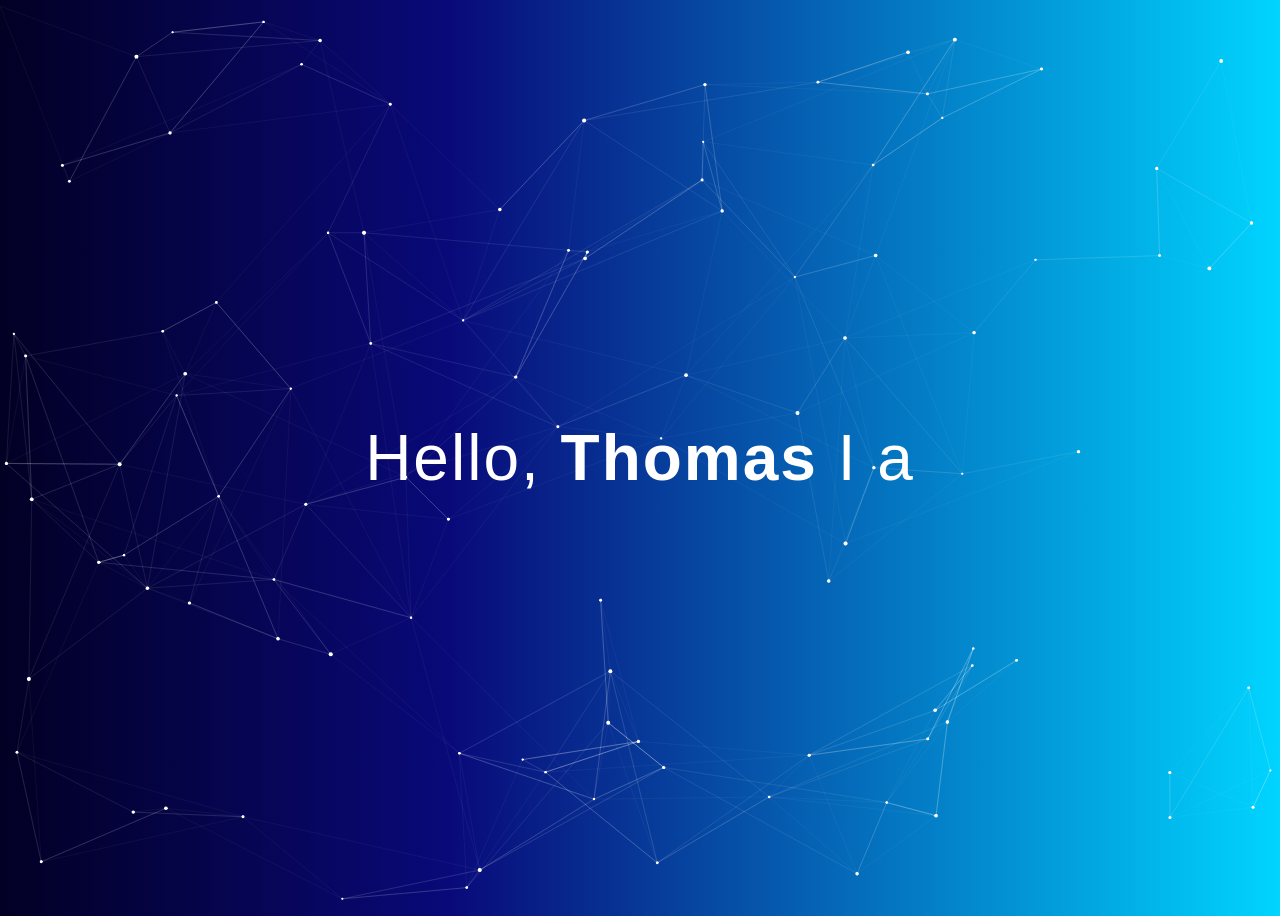
==== index.html @ 9d652ef3 "Added icon" ====
<!DOCTYPE html>
<html lang="en">
<head>
    <meta charset="UTF-8">
    <meta name="viewport" content="width=device-width, initial-scale=1.0">
    <link rel="stylesheet" href="css/index.css">
    <link rel="icon" type="image/x-icon", href="/images/icon.ico">
    <title>Thomas van Steen | software dev</title>
</head>
<body>
    <div class="title">
        <div class="heading">
          <div class="title-div", id="title-div">

          </div>  
        </div>
         <div class="canvas">
            <canvas id="canvas"></canvas>
        </div>
    </div>   
    
    <script src="js/index.js"></script>
    <script src="js/typewriter.js"></script>
</body>
</html>
---- css/index.css ----
body {
    font-family: 'Segoe UI', Tahoma, Geneva, Verdana, sans-serif;
    /* min-height: 100vh; */
    /* display: flex;
    justify-content: center;
    align-items: center; */
    background: #020024;
background: linear-gradient(90deg,rgba(2, 0, 36, 1) 0%, rgba(9, 9, 121, 1) 35%, rgba(0, 212, 255, 1) 100%);
    /* overflow: hidden; */
}

.title {
    position: relative;
    width: 100%;
    height: 100vh;
    display: flex;
    flex-direction: column;
    justify-content: center;
    align-items: center;
    text-align: center;
    z-index: 2;
}

.heading {
    position: absolute;
    top: 50%;
    left: 50%;
    transform: translate(-50%, -50%);
    z-index: 10;

}

.title-div {
    font-size: 4rem;
    font-weight: 300;
    letter-spacing: 2px;
    color: white;
}

.title-div span {
    font-weight: 700;

}
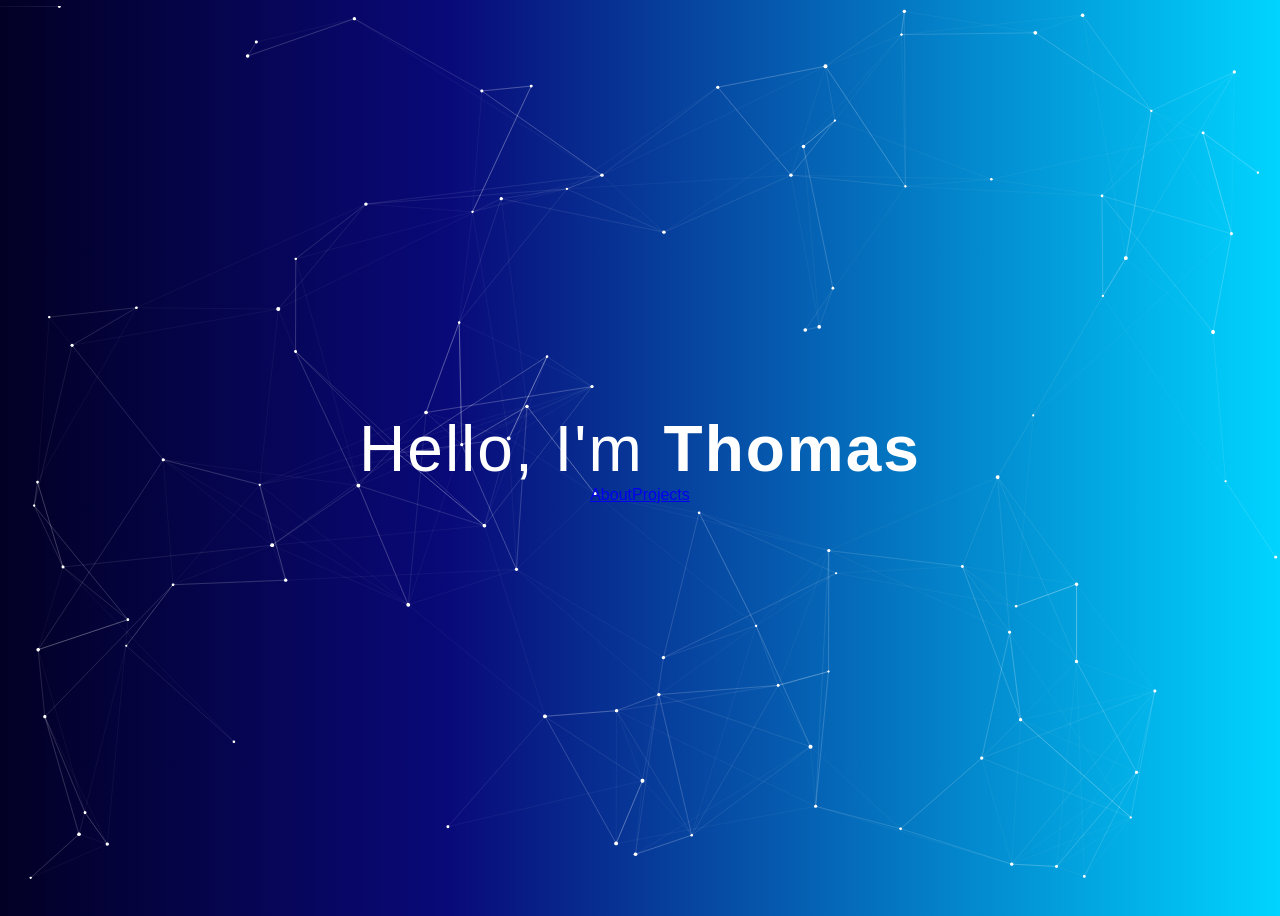
==== commit 4dab0110: "added about and project buttons" ====
--- a/index.html
+++ b/index.html
@@ -8,11 +8,12 @@
     <title>Thomas van Steen | software dev</title>
 </head>
 <body>
-    <div class="title">
+    <div class="title", id="main">
         <div class="heading">
           <div class="title-div", id="title-div">
-
-          </div>  
+            
+          </div>
+          <div class="buttons", id="buttons"></div>
         </div>
          <div class="canvas">
             <canvas id="canvas"></canvas>
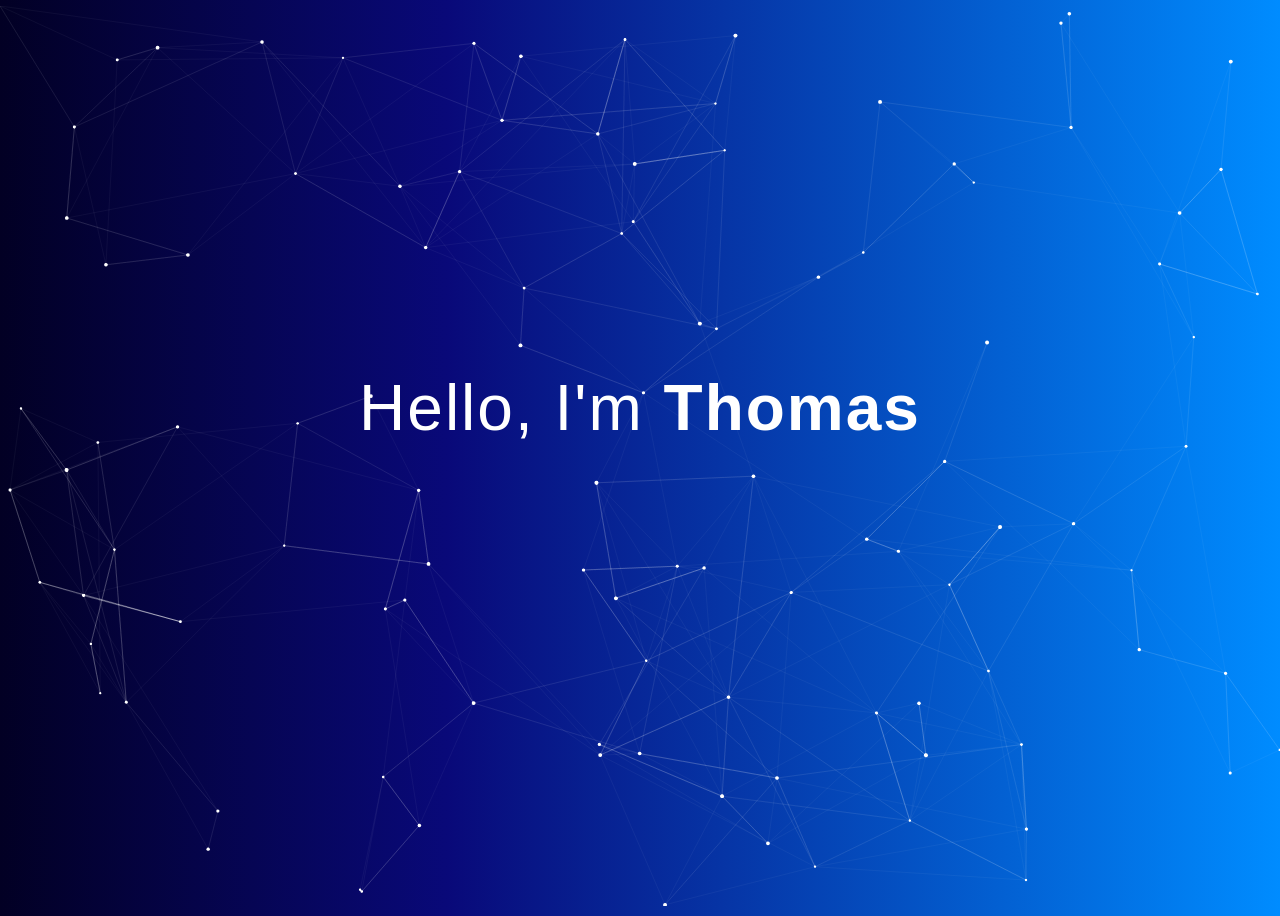
==== commit 999d846b: "fixes" ====
--- a/index.html
+++ b/index.html
@@ -13,7 +13,8 @@
           <div class="title-div", id="title-div">
             
           </div>
-          <div class="buttons", id="buttons"></div>
+          <div class="buttons", id="buttons">
+          </div>
         </div>
          <div class="canvas">
             <canvas id="canvas"></canvas>
--- a/css/index.css
+++ b/css/index.css
@@ -1,45 +1,113 @@
+body {
+  font-family: "Segoe UI", Tahoma, Geneva, Verdana, sans-serif;
+  background: #020024;
+  background: linear-gradient(90deg, rgb(2, 0, 36) 0%, rgb(9, 9, 121) 35%, rgb(0, 140, 255) 100%);
+}
 
-
-body {
-    font-family: 'Segoe UI', Tahoma, Geneva, Verdana, sans-serif;
-    /* min-height: 100vh; */
-    /* display: flex;
-    justify-content: center;
-    align-items: center; */
-    background: #020024;
-background: linear-gradient(90deg,rgba(2, 0, 36, 1) 0%, rgba(9, 9, 121, 1) 35%, rgba(0, 212, 255, 1) 100%);
-    /* overflow: hidden; */
+* {
+  box-sizing: inherit;
+  transition-property: all;
+  transition-duration: 0.6s;
+  transition-timing-function: ease;
 }
 
 .title {
-    position: relative;
-    width: 100%;
-    height: 100vh;
-    display: flex;
-    flex-direction: column;
-    justify-content: center;
-    align-items: center;
-    text-align: center;
-    z-index: 2;
+  position: relative;
+  width: 100%;
+  height: 100vh;
+  display: flex;
+  flex-direction: column;
+  justify-content: center;
+  align-items: center;
+  text-align: center;
+  z-index: 2;
 }
 
 .heading {
-    position: absolute;
-    top: 50%;
-    left: 50%;
-    transform: translate(-50%, -50%);
-    z-index: 10;
-
+  position: absolute;
+  top: 50%;
+  left: 50%;
+  transform: translate(-50%, -50%);
+  z-index: 10;
 }
 
 .title-div {
-    font-size: 4rem;
-    font-weight: 300;
-    letter-spacing: 2px;
-    color: white;
+  font-size: 4rem;
+  font-weight: 300;
+  letter-spacing: 2px;
+  color: white;
 }
 
 .title-div span {
-    font-weight: 700;
+  font-weight: 700;
+}
 
-} +.buttons {
+  margin: 50px 0px;
+  display: flex;
+  height: 100%;
+  justify-content: space-between;
+  text-align: center;
+  width: 100%;
+}
+
+.btn {
+  color: #fff;
+  cursor: pointer;
+  font-size: 16px;
+  font-weight: 400;
+  line-height: 45px;
+  margin: 0 0 2em;
+  max-width: 160px;
+  position: relative;
+  text-decoration: none;
+  text-transform: uppercase;
+  transition: ease-in-out 1s;
+  width: 100%;
+}
+@media (min-width: 600px) {
+  .btn {
+    margin: 0 1em 2em;
+  }
+}
+.btn:hover {
+  text-decoration: none;
+}
+
+.about-btn {
+  letter-spacing: 0;
+}
+
+.about-btn:hover,
+.about-btn:active {
+  letter-spacing: 5px;
+}
+
+.about-btn:after,
+.about-btn:before {
+  backface-visibility: hidden;
+  border: 1px solid rgba(255, 255, 255, 0);
+  bottom: 0px;
+  content: " ";
+  display: block;
+  margin: 0 auto;
+  position: relative;
+  transition: all 280ms ease-in-out;
+  width: 0;
+}
+
+.about-btn:hover:after,
+.about-btn:hover:before {
+  backface-visibility: hidden;
+  border-color: #fff;
+  transition: width 350ms ease-in-out;
+  width: 70%;
+}
+
+.about-btn:hover:before {
+  bottom: auto;
+  top: 0;
+  width: 70%;
+}
+
+/*# sourceMappingURL=index.css.map */
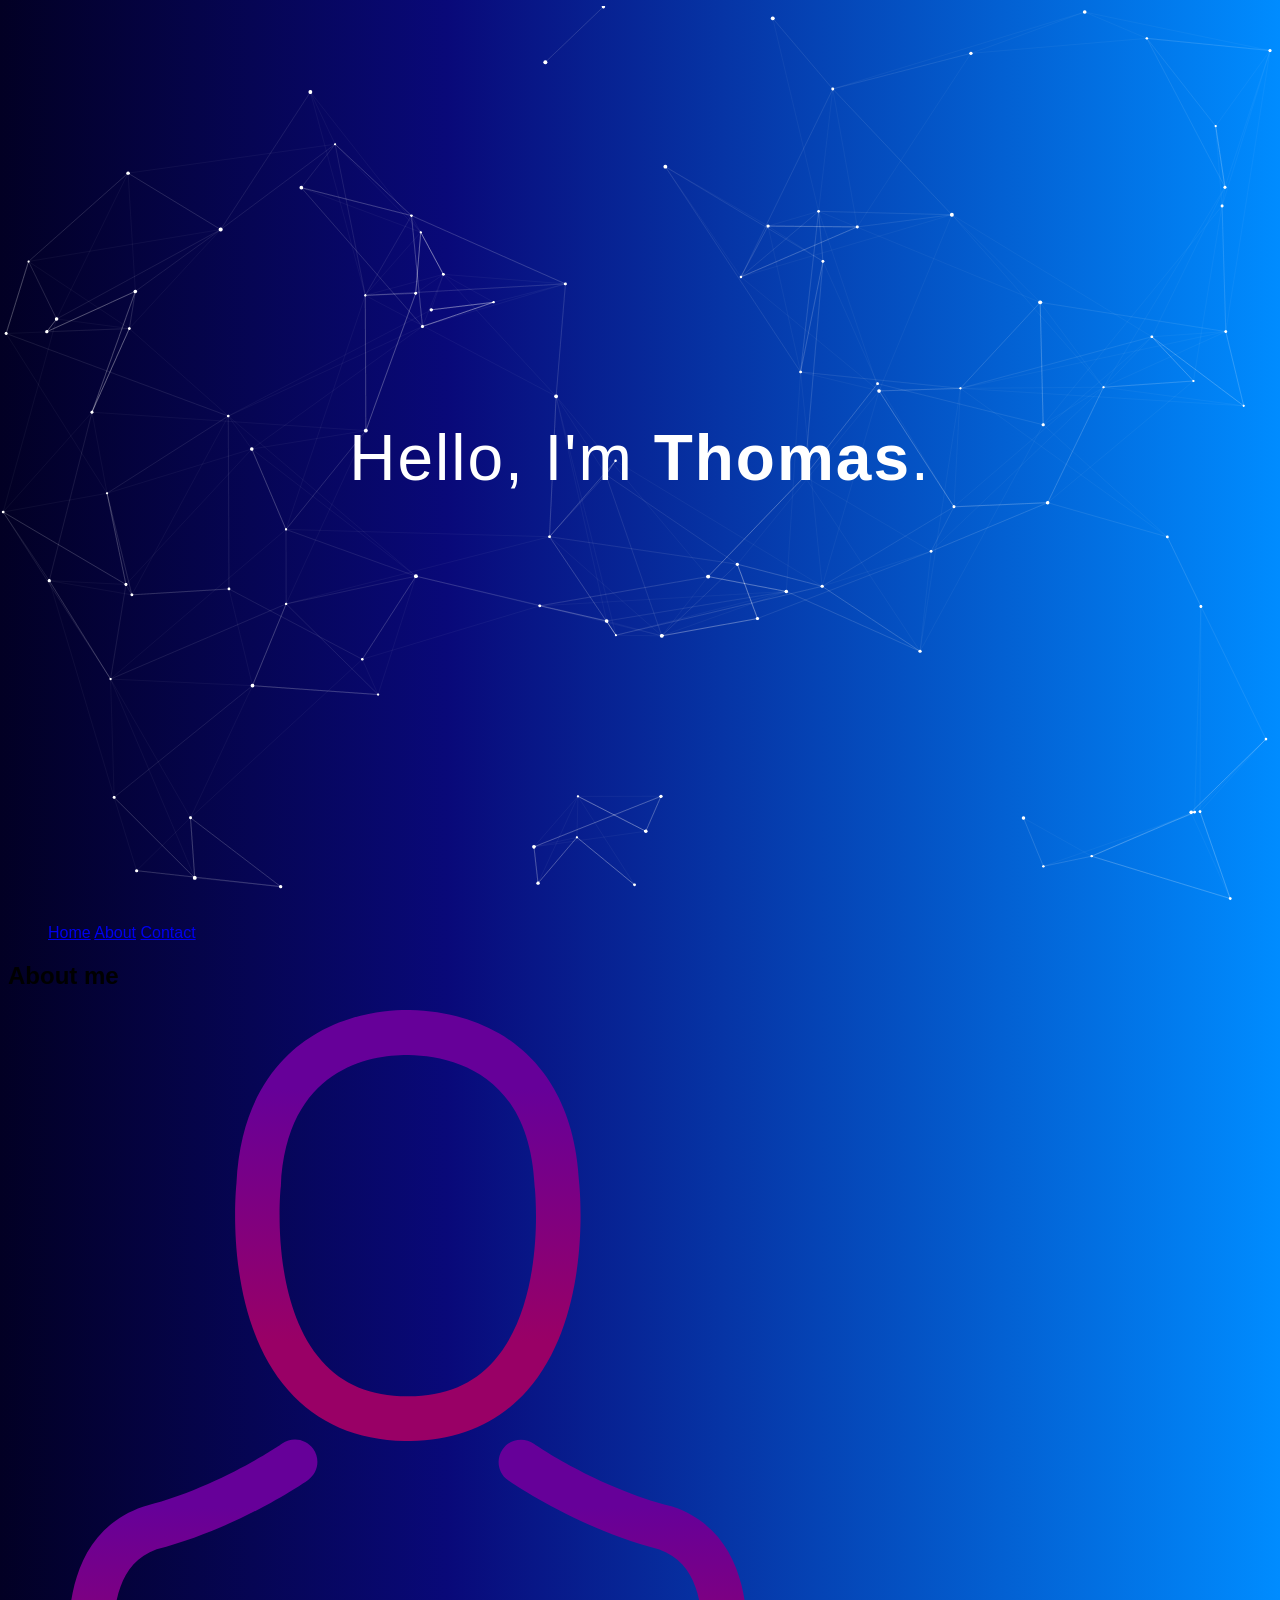
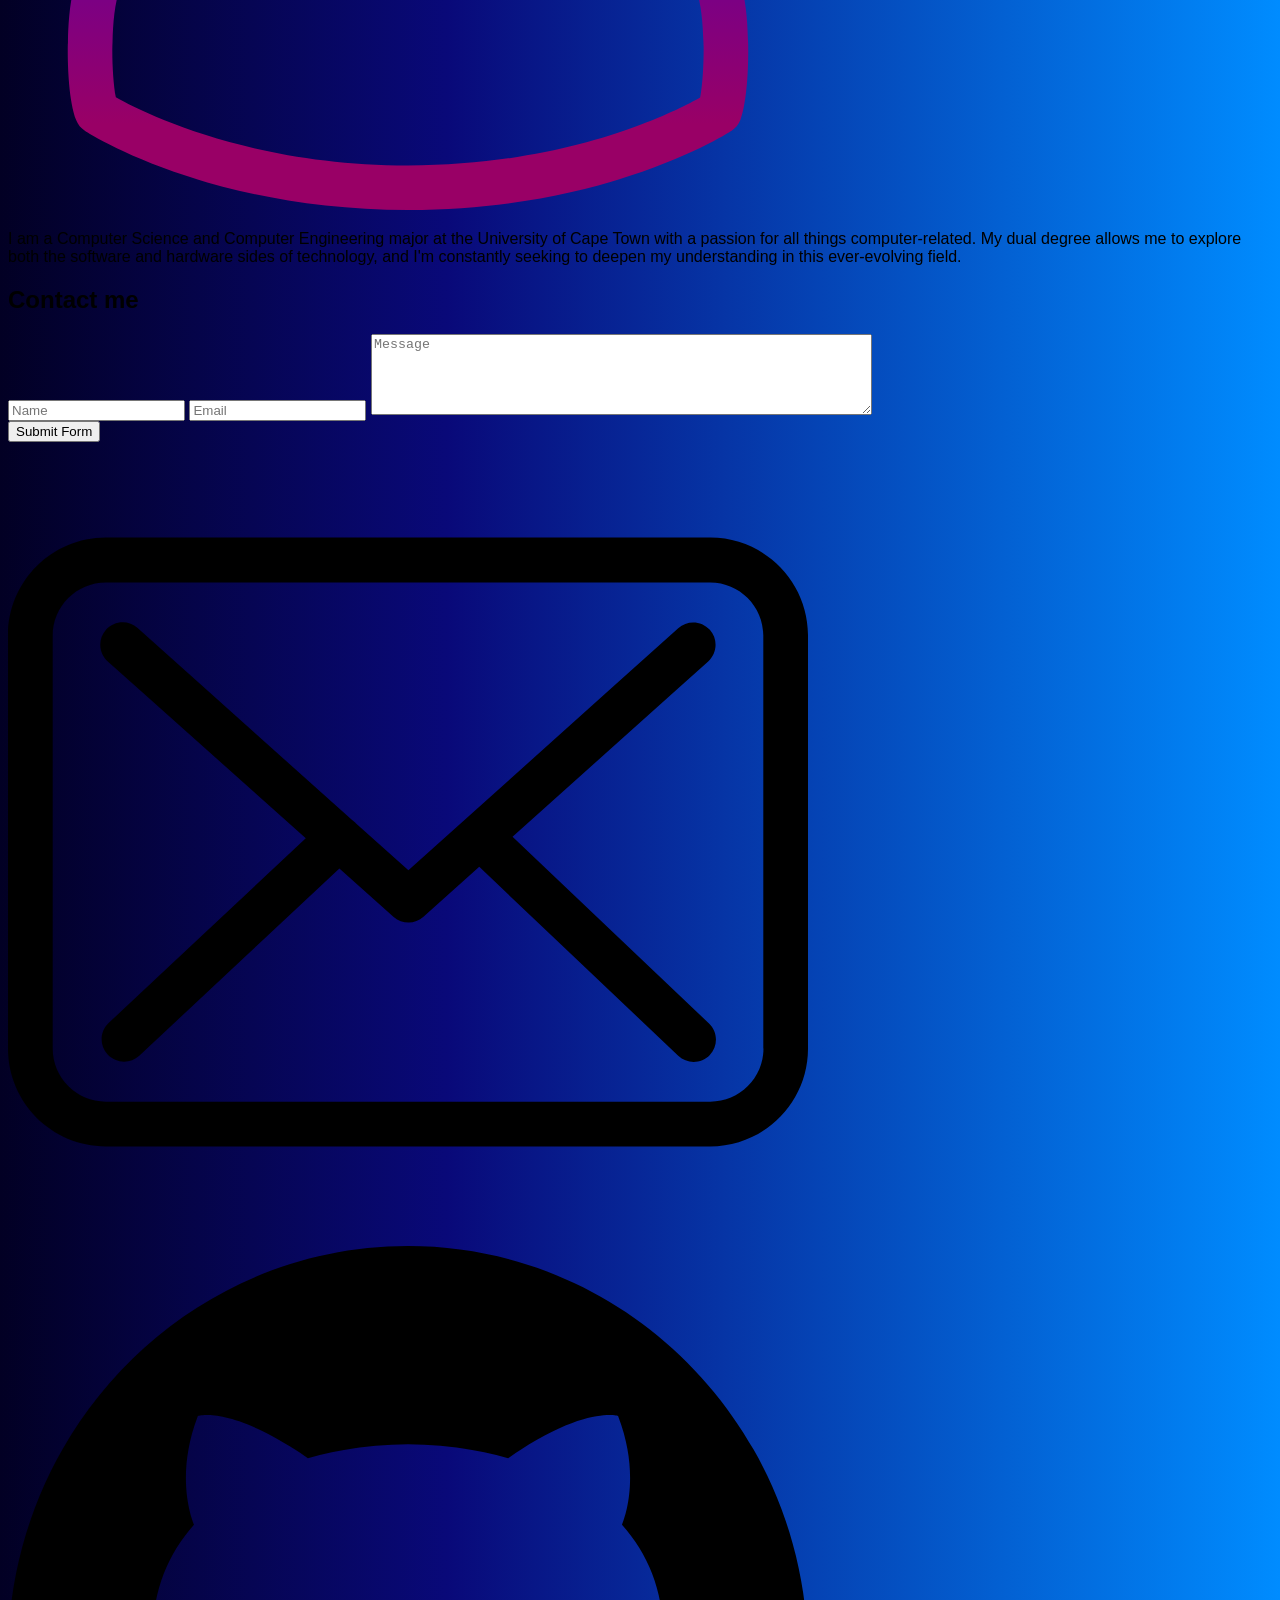
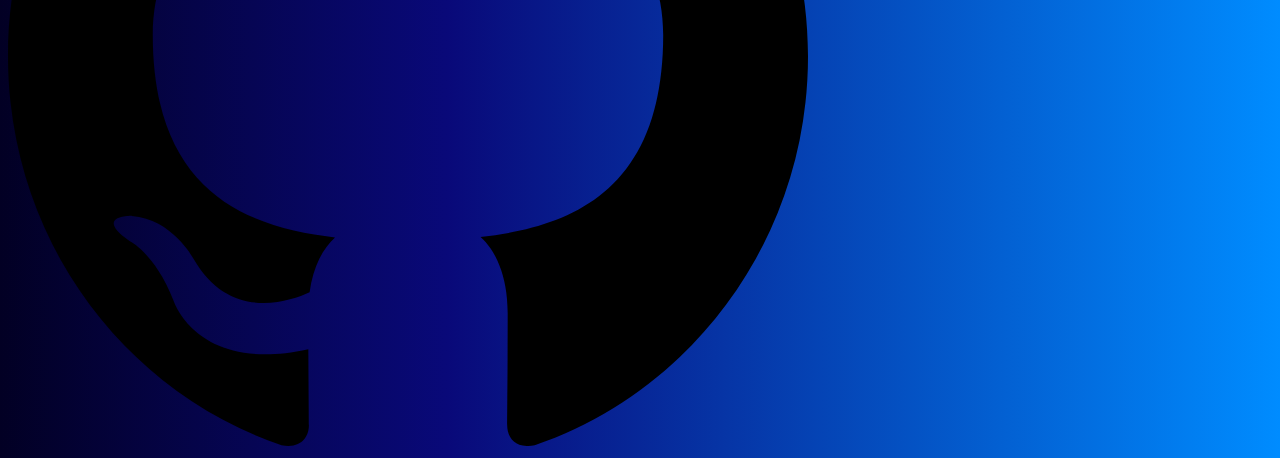
==== commit c9e5f2b2: "created basic structure" ====
--- a/index.html
+++ b/index.html
@@ -1,27 +1,106 @@
 <!DOCTYPE html>
 <html lang="en">
-<head>
-    <meta charset="UTF-8">
-    <meta name="viewport" content="width=device-width, initial-scale=1.0">
-    <link rel="stylesheet" href="css/index.css">
-    <link rel="icon" type="image/x-icon", href="/images/icon.ico">
+  <head>
+    <meta charset="UTF-8" />
+    <meta name="viewport" content="width=device-width, initial-scale=1.0" />
+    <link rel="stylesheet" href="css/index.css" />
+    <link rel="icon" type="image/x-icon" , href="/images/icon.ico" />
     <title>Thomas van Steen | software dev</title>
-</head>
-<body>
-    <div class="title", id="main">
+  </head>
+  <body id="title">
+    <section>
+      <div class="title">
         <div class="heading">
-          <div class="title-div", id="title-div">
-            
+          <div class="title-div" , id="title-div"></div>
+        </div>
+        <div class="canvas">
+          <canvas id="canvas"></canvas>
+        </div>
+      </div>
+    </section>
+    <nav class="navbar">
+      <ul>
+        <a href="#title">Home</a>
+        <a href="#About">About</a>
+        <a href="#Contact">Contact</a>
+      </ul>
+    </nav>
+    <section>
+      <div class="About" id="About">
+        <div class="about_header section_header">
+          <h1>About me</h1>
+        </div>
+        <div class="about_content">
+          <div class="paragraph">
+            <div class="avatar">
+              <img src="/assets/avatar-svgrepo-com.svg" alt="Avater Image" />
+            </div>
+            <p>
+              I am a Computer Science and Computer Engineering major at the
+              University of Cape Town with a passion for all things
+              computer-related. My dual degree allows me to explore both the
+              software and hardware sides of technology, and I'm constantly
+              seeking to deepen my understanding in this ever-evolving field.
+            </p>
           </div>
-          <div class="buttons", id="buttons">
-          </div>
+          <div class="langauges"></div>
         </div>
-         <div class="canvas">
-            <canvas id="canvas"></canvas>
+      </div>
+    </section>
+    <section>
+      <div class="contant" id="Contact">
+        <div class="contact_header section_header">
+          <h1>Contact me</h1>
         </div>
-    </div>   
-    
-    <script src="js/index.js"></script>
-    <script src="js/typewriter.js"></script>
-</body>
-</html>+        <div class="contact_content">
+          <form action="https://api.web3forms.com/submit" method="POST">
+            <!-- Replace with your Access Key -->
+            <input
+              type="hidden"
+              name="access_key"
+              value="ec22610c-bcd4-4e2e-8bb5-0679eede1fa0"
+            />
+
+            <!-- Form Inputs. Each input must have a name="" attribute -->
+            <input type="text" name="name" required placeholder="Name" />
+            <input type="email" name="email" required placeholder="Email" />
+            <textarea
+              name="message"
+              required
+              placeholder="Message"
+              rows="5"
+              cols="60"
+            ></textarea>
+
+            <!-- Honeypot Spam Protection -->
+            <input
+              type="checkbox"
+              name="botcheck"
+              class="hidden"
+              style="display: none"
+            />
+
+            <!-- Custom Confirmation / Success Page -->
+            <input type="hidden" name="redirect" value="https://webthomas.com/#Contact">
+
+            <div class="btn_container">
+              <button type="submit">Submit Form</button>
+            </div>
+          </form>
+        </div>
+      </div>
+    </section>
+    <div class="ender">
+      <div class="contacts">
+        <a href="mailto:thomas@webthomas.com">
+          <img src="assets/envelope-svgrepo-com.svg" alt="Email" />
+        </a>
+        <a href="https://github.com/Doctor-Wraith">
+          <img src="assets/github-142-svgrepo-com.svg" alt="github" />
+        </a>
+      </div>
+    </div>
+  </body>
+  <script src="js/dots.js"></script>
+  <script src="js/typewriter.js"></script>
+</html>
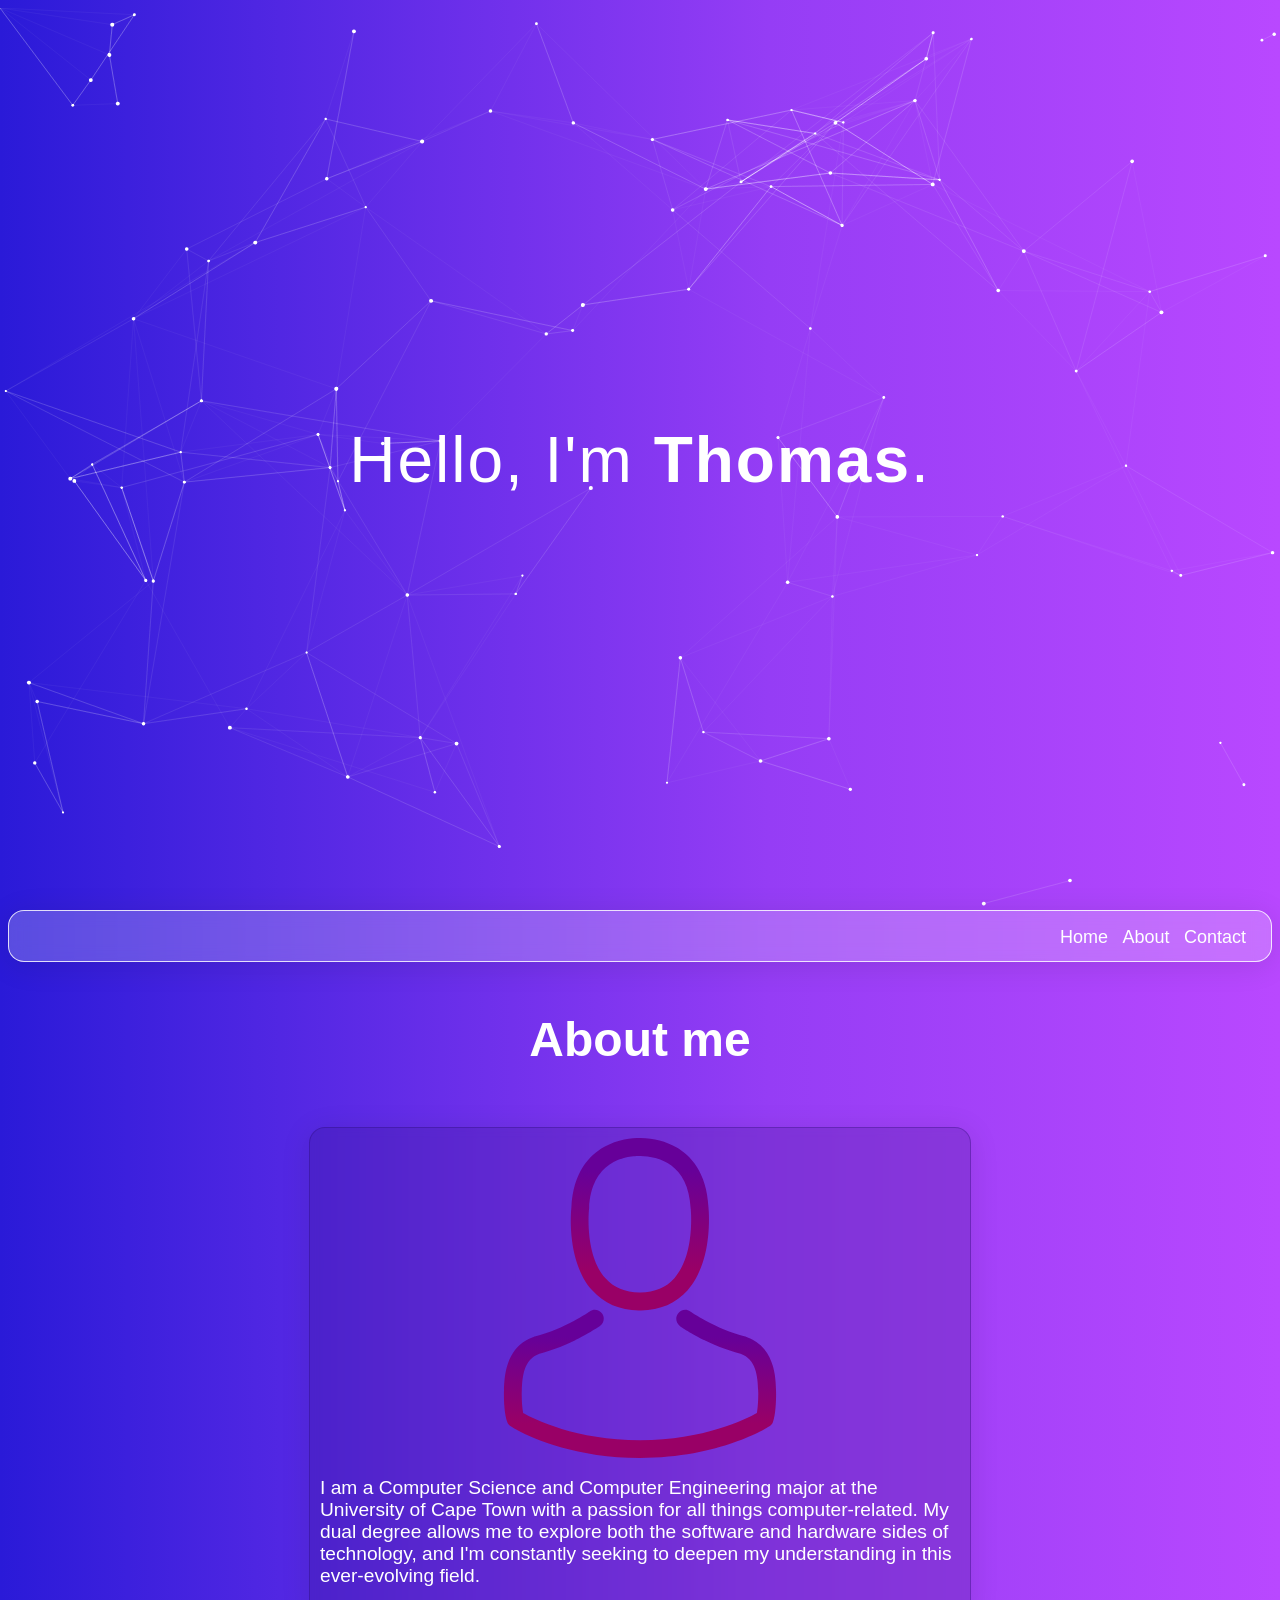
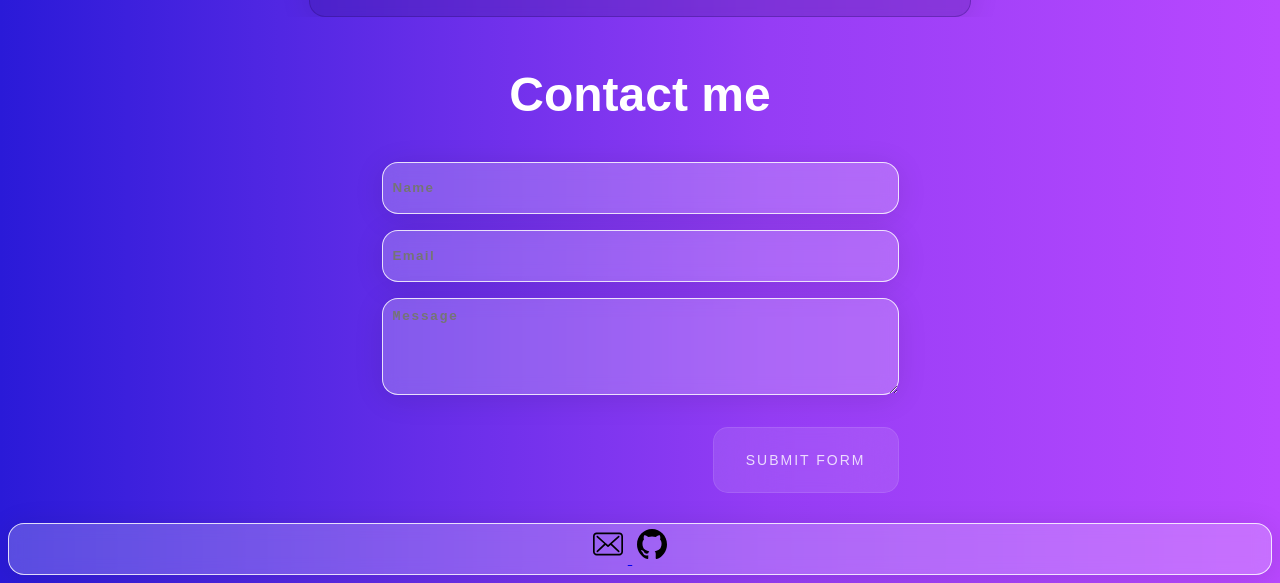
==== commit 62e65f38: "added captcha" ====
--- a/index.html
+++ b/index.html
@@ -1,106 +1,111 @@
 <!DOCTYPE html>
 <html lang="en">
-  <head>
-    <meta charset="UTF-8" />
-    <meta name="viewport" content="width=device-width, initial-scale=1.0" />
-    <link rel="stylesheet" href="css/index.css" />
-    <link rel="icon" type="image/x-icon" , href="/images/icon.ico" />
-    <title>Thomas van Steen | software dev</title>
-  </head>
-  <body id="title">
-    <section>
-      <div class="title">
-        <div class="heading">
-          <div class="title-div" , id="title-div"></div>
-        </div>
-        <div class="canvas">
-          <canvas id="canvas"></canvas>
-        </div>
+
+<head>
+  <meta charset="UTF-8" />
+  <meta name="viewport" content="width=device-width, initial-scale=1.0" />
+  <link rel="stylesheet" href="css/index.css" />
+  <link rel="icon" type="image/x-icon" , href="/images/icon.ico" />
+  <title>Thomas van Steen | software dev</title>
+</head>
+
+<body id="title">
+  <section>
+    <div class="title">
+      <div class="heading">
+        <div class="title-div" , id="title-div"></div>
       </div>
-    </section>
-    <nav class="navbar">
-      <ul>
-        <a href="#title">Home</a>
-        <a href="#About">About</a>
-        <a href="#Contact">Contact</a>
-      </ul>
-    </nav>
-    <section>
-      <div class="About" id="About">
-        <div class="about_header section_header">
-          <h1>About me</h1>
-        </div>
-        <div class="about_content">
-          <div class="paragraph">
-            <div class="avatar">
-              <img src="/assets/avatar-svgrepo-com.svg" alt="Avater Image" />
-            </div>
-            <p>
-              I am a Computer Science and Computer Engineering major at the
-              University of Cape Town with a passion for all things
-              computer-related. My dual degree allows me to explore both the
-              software and hardware sides of technology, and I'm constantly
-              seeking to deepen my understanding in this ever-evolving field.
-            </p>
-          </div>
-          <div class="langauges"></div>
-        </div>
-      </div>
-    </section>
-    <section>
-      <div class="contant" id="Contact">
-        <div class="contact_header section_header">
-          <h1>Contact me</h1>
-        </div>
-        <div class="contact_content">
-          <form action="https://api.web3forms.com/submit" method="POST">
-            <!-- Replace with your Access Key -->
-            <input
-              type="hidden"
-              name="access_key"
-              value="ec22610c-bcd4-4e2e-8bb5-0679eede1fa0"
-            />
-
-            <!-- Form Inputs. Each input must have a name="" attribute -->
-            <input type="text" name="name" required placeholder="Name" />
-            <input type="email" name="email" required placeholder="Email" />
-            <textarea
-              name="message"
-              required
-              placeholder="Message"
-              rows="5"
-              cols="60"
-            ></textarea>
-
-            <!-- Honeypot Spam Protection -->
-            <input
-              type="checkbox"
-              name="botcheck"
-              class="hidden"
-              style="display: none"
-            />
-
-            <!-- Custom Confirmation / Success Page -->
-            <input type="hidden" name="redirect" value="https://webthomas.com/#Contact">
-
-            <div class="btn_container">
-              <button type="submit">Submit Form</button>
-            </div>
-          </form>
-        </div>
-      </div>
-    </section>
-    <div class="ender">
-      <div class="contacts">
-        <a href="mailto:thomas@webthomas.com">
-          <img src="assets/envelope-svgrepo-com.svg" alt="Email" />
-        </a>
-        <a href="https://github.com/Doctor-Wraith">
-          <img src="assets/github-142-svgrepo-com.svg" alt="github" />
-        </a>
+      <div class="canvas">
+        <canvas id="canvas"></canvas>
       </div>
     </div>
-  </body>
-  <script src="js/dots.js"></script>
-  <script src="js/typewriter.js"></script>
-</html>
+  </section>
+  <nav class="navbar">
+    <ul>
+      <a href="#title">Home</a>
+      <a href="#About">About</a>
+      <a href="#Contact">Contact</a>
+    </ul>
+  </nav>
+  <section>
+    <div class="About" id="About">
+      <div class="about_header section_header">
+        <h1>About me</h1>
+      </div>
+      <div class="about_content">
+        <div class="paragraph">
+          <div class="avatar">
+            <img src="/assets/avatar-svgrepo-com.svg" alt="Avater Image" />
+          </div>
+          <p>
+            I am a Computer Science and Computer Engineering major at the
+            University of Cape Town with a passion for all things
+            computer-related. My dual degree allows me to explore both the
+            software and hardware sides of technology, and I'm constantly
+            seeking to deepen my understanding in this ever-evolving field.
+          </p>
+        </div>
+        <div class="langauges"></div>
+      </div>
+    </div>
+  </section>
+  <section>
+    <div class="contant" id="Contact">
+      <div class="contact_header section_header">
+        <h1>Contact me</h1>
+      </div>
+      <div class="contact_content">
+        <form action="https://api.web3forms.com/submit" method="POST" id="Form">
+          <!-- Replace with your Access Key -->
+          <input type="hidden" name="access_key" value="ec22610c-bcd4-4e2e-8bb5-0679eede1fa0" />
+
+          <!-- Form Inputs. Each input must have a name="" attribute -->
+          <input type="text" name="name" required placeholder="Name" />
+          <input type="email" name="email" required placeholder="Email" />
+          <textarea name="message" required placeholder="Message" rows="5" cols="60"></textarea>
+
+          <!-- Honeypot Spam Protection -->
+          <input type="checkbox" name="botcheck" class="hidden" style="display: none" />
+
+          <!-- Custom Confirmation / Success Page -->
+          <input type="hidden" name="redirect" value="https://webthomas.com/#Contact">
+          <!-- hCaptcha -->
+          <div class="h-captcha" data-captcha="true"></div>
+
+          <div class="btn_container">
+            <button type="submit">Submit Form</button>
+          </div>
+        </form>
+      </div>
+    </div>
+  </section>
+  <div class="ender">
+    <div class="contacts">
+      <a href="mailto:thomas@webthomas.com">
+        <img src="assets/envelope-svgrepo-com.svg" alt="Email" />
+      </a>
+      <a href="https://github.com/Doctor-Wraith">
+        <img src="assets/github-142-svgrepo-com.svg" alt="github" />
+      </a>
+    </div>
+  </div>
+  <script src="https://web3forms.com/client/script.js" async defer></script>
+  <script>
+    const form = document.getElementById('Form');
+
+    form.addEventListener('submit', function (e) {
+
+      const hCaptcha = form.querySelector('textarea[name=h-captcha-response]').value;
+
+      if (!hCaptcha) {
+        e.preventDefault();
+        alert("Please fill out captcha field")
+        return
+      }
+    });
+  </script>
+</body>
+<script src="js/dots.js"></script>
+<script src="js/typewriter.js"></script>
+
+</html>
--- a/css/index.css
+++ b/css/index.css
@@ -1,14 +1,24 @@
+html {
+  scroll-behavior: smooth;
+}
+
+body::-webkit-scrollbar {
+  display: none;
+}
+
+/* For Firefox */
+body {
+  scrollbar-width: none; /* Hides the scrollbar */
+}
+
+/* For Internet Explorer and Edge */
+body {
+  -ms-overflow-style: none; /* Hides the scrollbar */
+}
+
 body {
   font-family: "Segoe UI", Tahoma, Geneva, Verdana, sans-serif;
-  background: #020024;
-  background: linear-gradient(90deg, rgb(2, 0, 36) 0%, rgb(9, 9, 121) 35%, rgb(0, 140, 255) 100%);
-}
-
-* {
-  box-sizing: inherit;
-  transition-property: all;
-  transition-duration: 0.6s;
-  transition-timing-function: ease;
+  background: linear-gradient(90deg, #2a1ad8 0%, #4e26e2 20%, #7231ec 40%, #953df5 60%, #b948ff 100%);
 }
 
 .title {
@@ -42,72 +52,183 @@
   font-weight: 700;
 }
 
-.buttons {
-  margin: 50px 0px;
-  display: flex;
-  height: 100%;
-  justify-content: space-between;
-  text-align: center;
+section {
+  margin-top: 10px;
+}
+
+.About {
+  gap: 20px;
+  overflow: auto;
+  position: relative;
+  display: flex;
+  flex-direction: column;
+}
+
+.about_content {
+  display: flex;
+  justify-content: center;
+}
+
+.paragraph img {
+  object-fit: contain;
+  left: 50%;
+  max-width: 50%;
+  height: auto;
+}
+
+.avatar {
+  display: flex;
+  justify-content: center;
   width: 100%;
 }
 
-.btn {
-  color: #fff;
+.paragraph {
+  justify-content: center;
+  align-items: center;
+  color: white;
+  display: inline-flex;
+  flex-direction: column;
+  padding: 10px;
+  font-size: larger;
+  max-width: 40rem;
+  /* From https://css.glass */
+  background: rgba(38, 10, 108, 0.2);
+  border-radius: 16px;
+  box-shadow: 0 4px 30px rgba(0, 0, 0, 0.1);
+  backdrop-filter: blur(5px);
+  -webkit-backdrop-filter: blur(5px);
+  border: 1px solid rgba(38, 10, 108, 0.3);
+}
+
+.navbar {
+  position: sticky;
+  top: 10px;
+  height: 50px;
+  padding-right: 20px;
+  z-index: 999;
+  /* From https://css.glass */
+  background: rgba(255, 255, 255, 0.22);
+  border-radius: 16px;
+  box-shadow: 0 4px 30px rgba(0, 0, 0, 0.1);
+  backdrop-filter: blur(8.4px);
+  -webkit-backdrop-filter: blur(8.4px);
+  border: 1px solid rgba(255, 255, 255, 0.81);
+}
+
+.navbar ul {
+  float: right;
+}
+
+.navbar ul a {
+  font-size: large;
+  text-decoration: none;
+  color: white;
+  margin: 5px;
+}
+
+.ender {
+  justify-content: center;
+  justify-items: center;
+  display: flex;
+  top: 10px;
+  height: 50px;
+  padding-right: 20px;
+  margin-top: 30px;
+  /* From https://css.glass */
+  background: rgba(255, 255, 255, 0.22);
+  border-radius: 16px;
+  box-shadow: 0 4px 30px rgba(0, 0, 0, 0.1);
+  backdrop-filter: blur(8.4px);
+  -webkit-backdrop-filter: blur(8.4px);
+  border: 1px solid rgba(255, 255, 255, 0.81);
+}
+
+.ender a img {
+  margin: 5px;
+  max-width: 30px;
+  height: auto;
+}
+
+.section_header {
+  display: flex;
+  justify-content: center;
+  color: white;
+}
+
+.section_header h1 {
+  font-size: 3rem;
+}
+
+.contant {
+  display: flex;
+  flex-direction: column;
+  justify-content: center;
+  align-items: center;
+  min-width: 10rem;
+}
+
+.contact_content {
+  max-width: 2000px;
+}
+
+.contact_content form {
+  display: flex;
+  gap: 1rem;
+  flex-direction: column;
+}
+
+.contact_content form input {
+  font-weight: 700;
+  letter-spacing: 1.4px;
+  min-height: 30px;
+  padding: 10px;
+  max-width: 90vw;
+  /* From https://css.glass */
+  background: rgba(255, 255, 255, 0.22);
+  border-radius: 16px;
+  box-shadow: 0 4px 30px rgba(0, 0, 0, 0.1);
+  backdrop-filter: blur(8.4px);
+  -webkit-backdrop-filter: blur(8.4px);
+  border: 1px solid rgba(255, 255, 255, 0.81);
+}
+
+.contact_content form textarea {
+  max-width: 90vw;
+  font-weight: 700;
+  letter-spacing: 1.4px;
+  min-height: 30px;
+  padding: 10px;
+  /* From https://css.glass */
+  background: rgba(255, 255, 255, 0.22);
+  border-radius: 16px;
+  box-shadow: 0 4px 30px rgba(0, 0, 0, 0.1);
+  backdrop-filter: blur(8.4px);
+  -webkit-backdrop-filter: blur(8.4px);
+  border: 1px solid rgba(255, 255, 255, 0.81);
+}
+
+.btn_container {
+  text-align: right;
+}
+
+.btn_container button {
+  display: inline-block;
+  padding: 24px 32px;
+  border: 0;
+  text-decoration: none;
+  border-radius: 15px;
+  background-color: rgba(255, 255, 255, 0.1);
+  border: 1px solid rgba(255, 255, 255, 0.1);
+  backdrop-filter: blur(30px);
+  color: rgba(255, 255, 255, 0.8);
+  font-size: 14px;
+  letter-spacing: 2px;
   cursor: pointer;
-  font-size: 16px;
-  font-weight: 400;
-  line-height: 45px;
-  margin: 0 0 2em;
-  max-width: 160px;
-  position: relative;
-  text-decoration: none;
   text-transform: uppercase;
-  transition: ease-in-out 1s;
-  width: 100%;
-}
-@media (min-width: 600px) {
-  .btn {
-    margin: 0 1em 2em;
-  }
-}
-.btn:hover {
-  text-decoration: none;
-}
-
-.about-btn {
-  letter-spacing: 0;
-}
-
-.about-btn:hover,
-.about-btn:active {
-  letter-spacing: 5px;
-}
-
-.about-btn:after,
-.about-btn:before {
-  backface-visibility: hidden;
-  border: 1px solid rgba(255, 255, 255, 0);
-  bottom: 0px;
-  content: " ";
-  display: block;
-  margin: 0 auto;
-  position: relative;
-  transition: all 280ms ease-in-out;
-  width: 0;
-}
-
-.about-btn:hover:after,
-.about-btn:hover:before {
-  backface-visibility: hidden;
-  border-color: #fff;
-  transition: width 350ms ease-in-out;
-  width: 70%;
-}
-
-.about-btn:hover:before {
-  bottom: auto;
-  top: 0;
-  width: 70%;
+}
+
+.btn_container button:hover {
+  background-color: rgba(255, 255, 255, 0.2);
 }
 
 /*# sourceMappingURL=index.css.map */
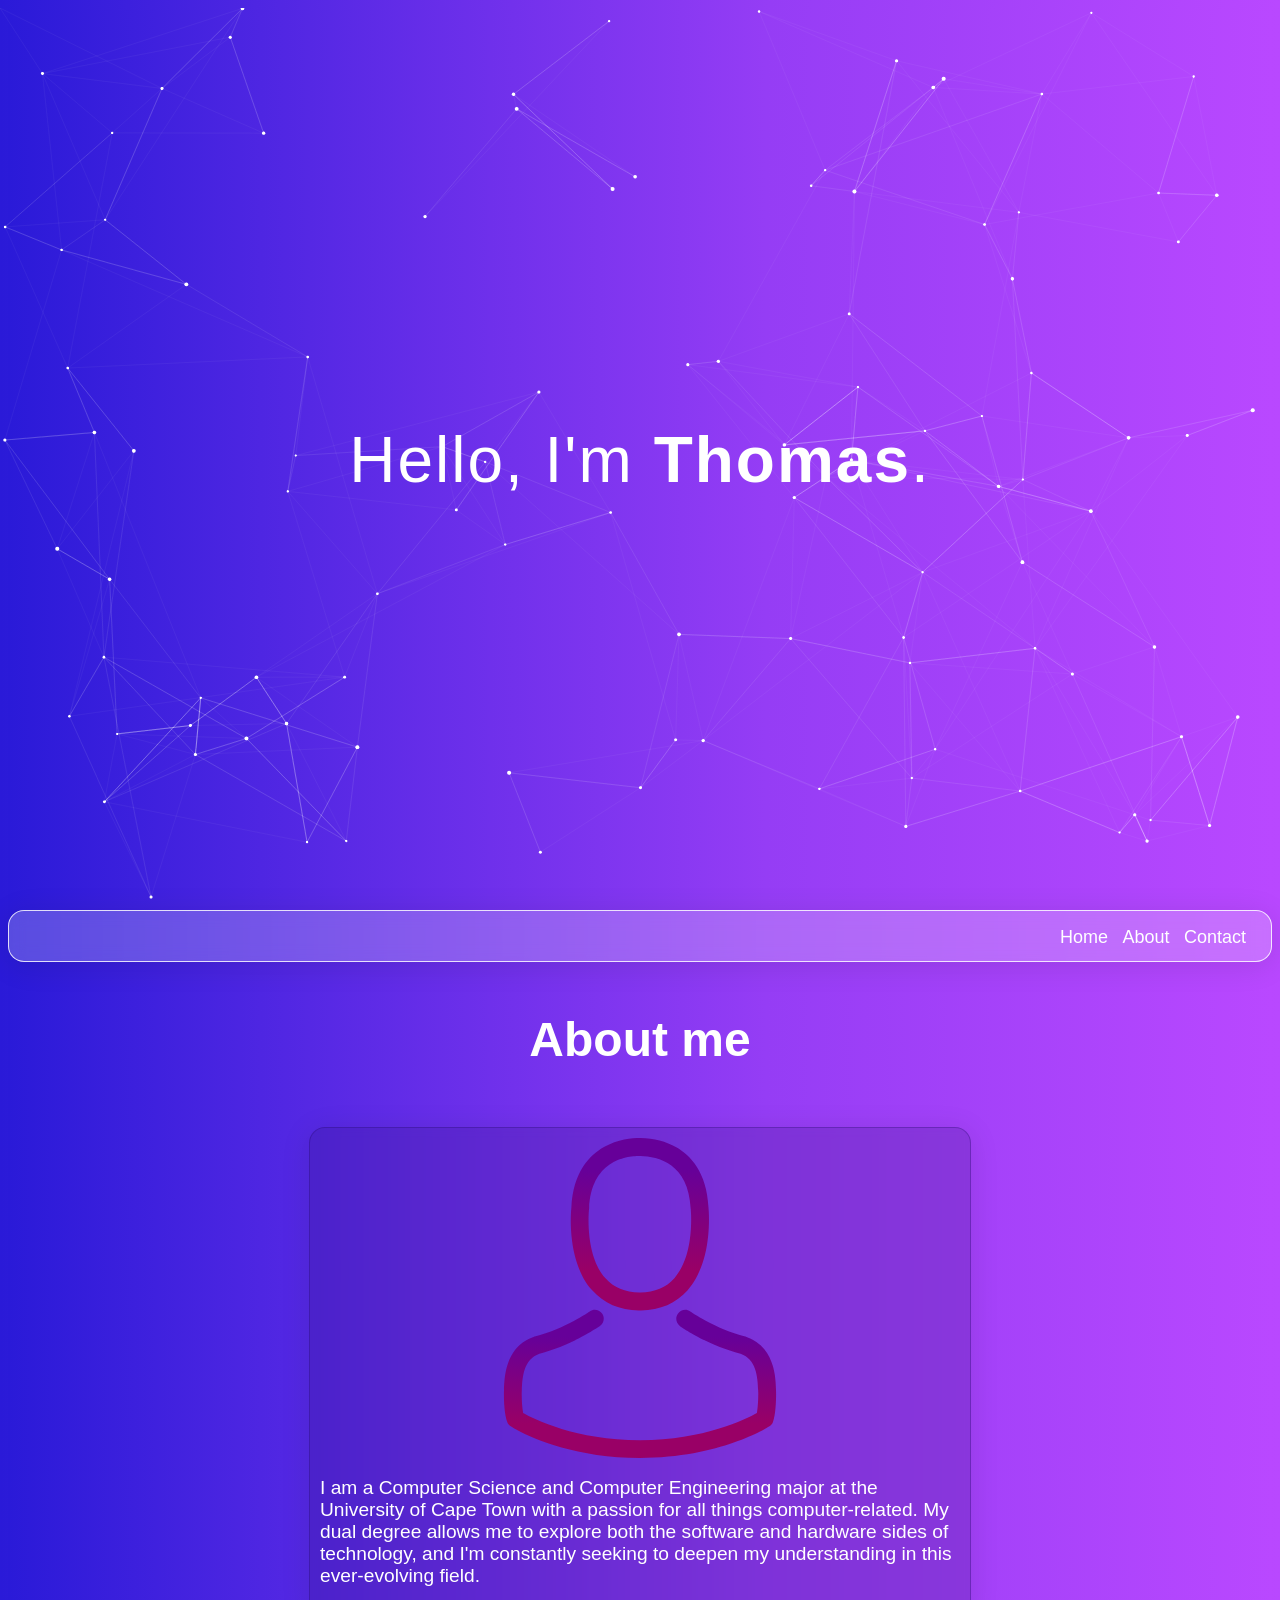
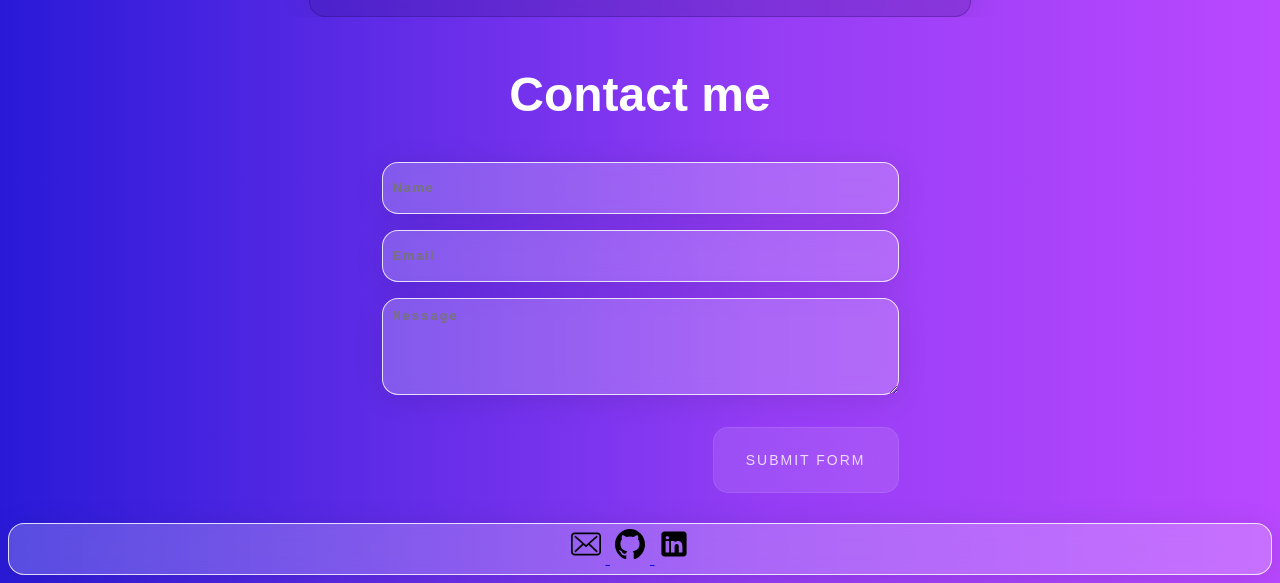
==== commit 5582a1e5: "added linkedin button" ====
--- a/index.html
+++ b/index.html
@@ -70,8 +70,9 @@
           <!-- Custom Confirmation / Success Page -->
           <input type="hidden" name="redirect" value="https://webthomas.com/#Contact">
           <!-- hCaptcha -->
-          <div class="h-captcha" data-captcha="true"></div>
-
+          <div class="captcha-wrapper">
+            <div class="h-captcha design-captach" data-captcha="true"></div>
+          </div>
           <div class="btn_container">
             <button type="submit">Submit Form</button>
           </div>
@@ -86,6 +87,9 @@
       </a>
       <a href="https://github.com/Doctor-Wraith">
         <img src="assets/github-142-svgrepo-com.svg" alt="github" />
+      </a>
+      <a href="https://www.linkedin.com/in/thomas-van-steen-0b4187351/">
+        <img src="assets/icons8-linkedin.svg" alt="LinkedIn">
       </a>
     </div>
   </div>
--- a/css/index.css
+++ b/css/index.css
@@ -1,5 +1,6 @@
 html {
   scroll-behavior: smooth;
+  background: linear-gradient(90deg, #2a1ad8 0%, #4e26e2 20%, #7231ec 40%, #953df5 60%, #b948ff 100%);
 }
 
 body::-webkit-scrollbar {
@@ -9,11 +10,16 @@
 /* For Firefox */
 body {
   scrollbar-width: none; /* Hides the scrollbar */
+  background: linear-gradient(90deg, #2a1ad8 0%, #4e26e2 20%, #7231ec 40%, #953df5 60%, #b948ff 100%);
 }
 
 /* For Internet Explorer and Edge */
 body {
   -ms-overflow-style: none; /* Hides the scrollbar */
+}
+
+background {
+  background: linear-gradient(90deg, #2a1ad8 0%, #4e26e2 20%, #7231ec 40%, #953df5 60%, #b948ff 100%);
 }
 
 body {
@@ -231,4 +237,9 @@
   background-color: rgba(255, 255, 255, 0.2);
 }
 
+.captcha-wrapper {
+  justify-content: right;
+  width: 100%;
+}
+
 /*# sourceMappingURL=index.css.map */
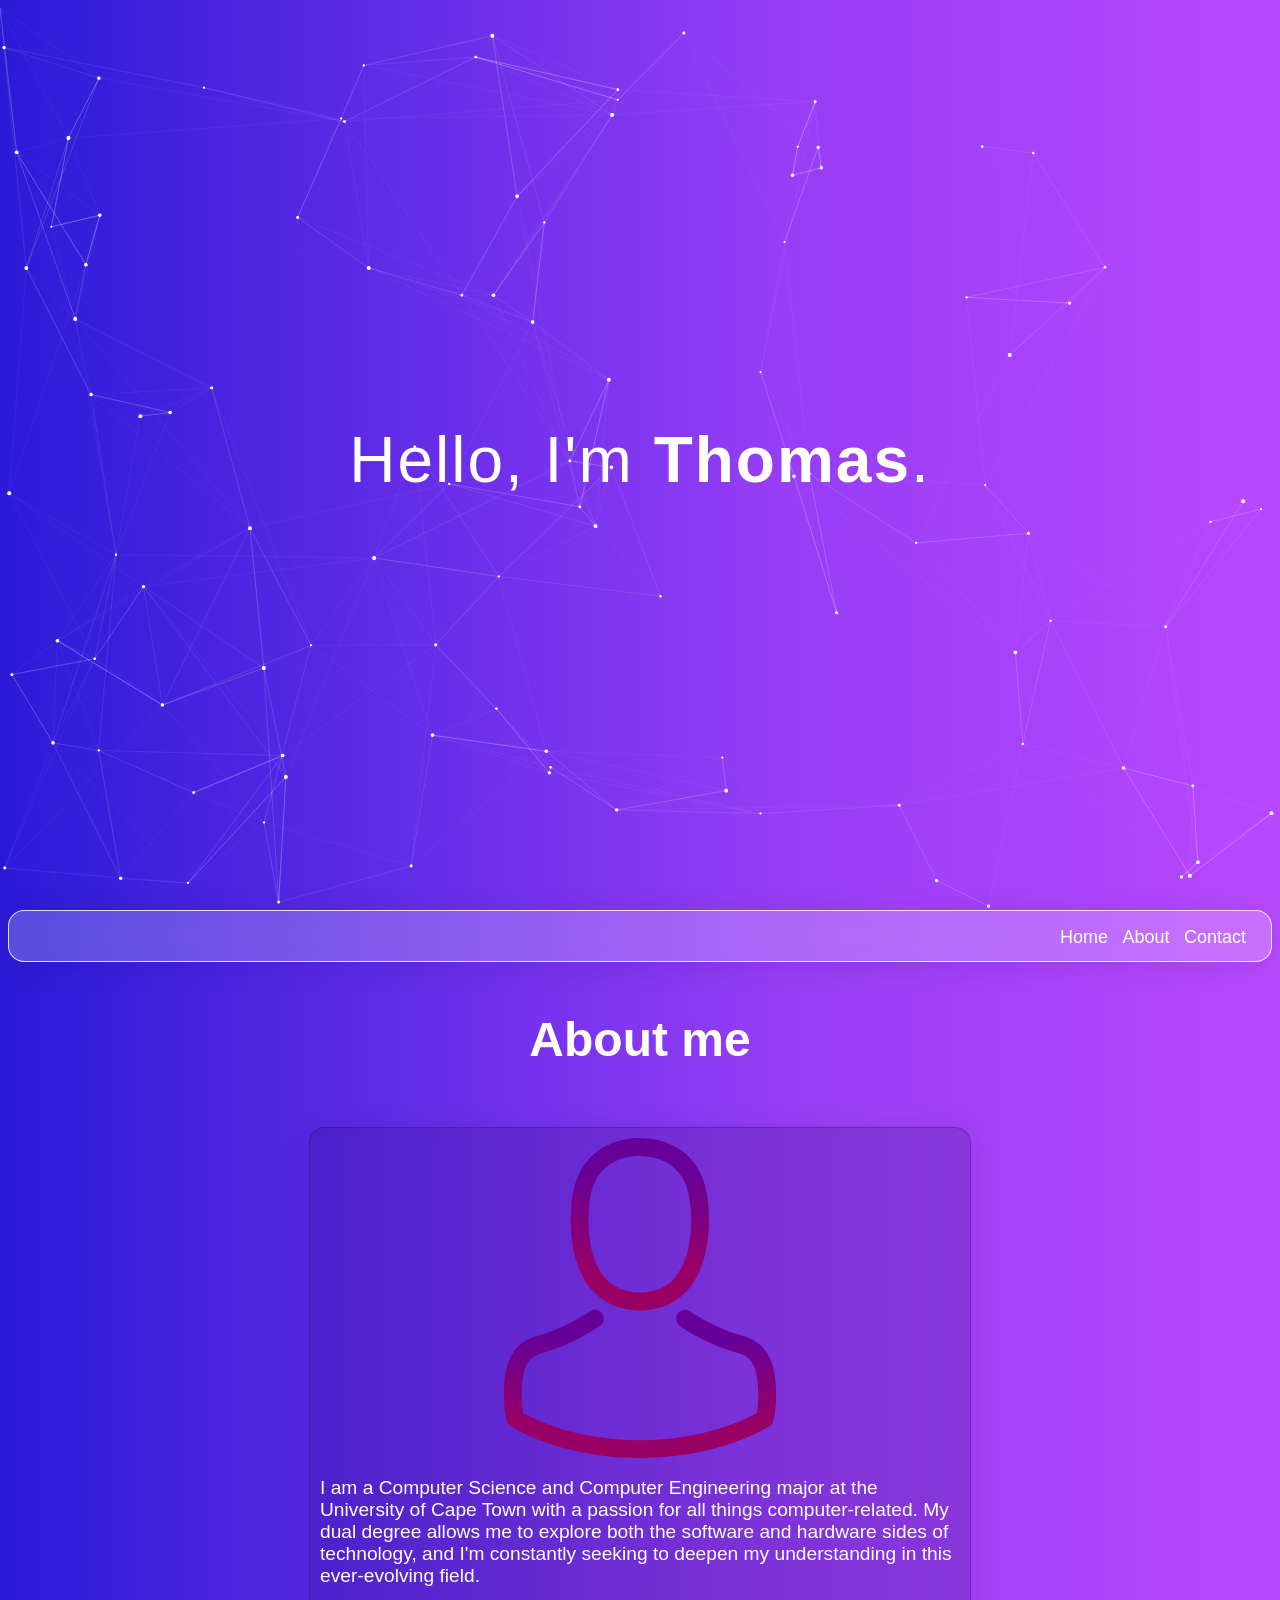
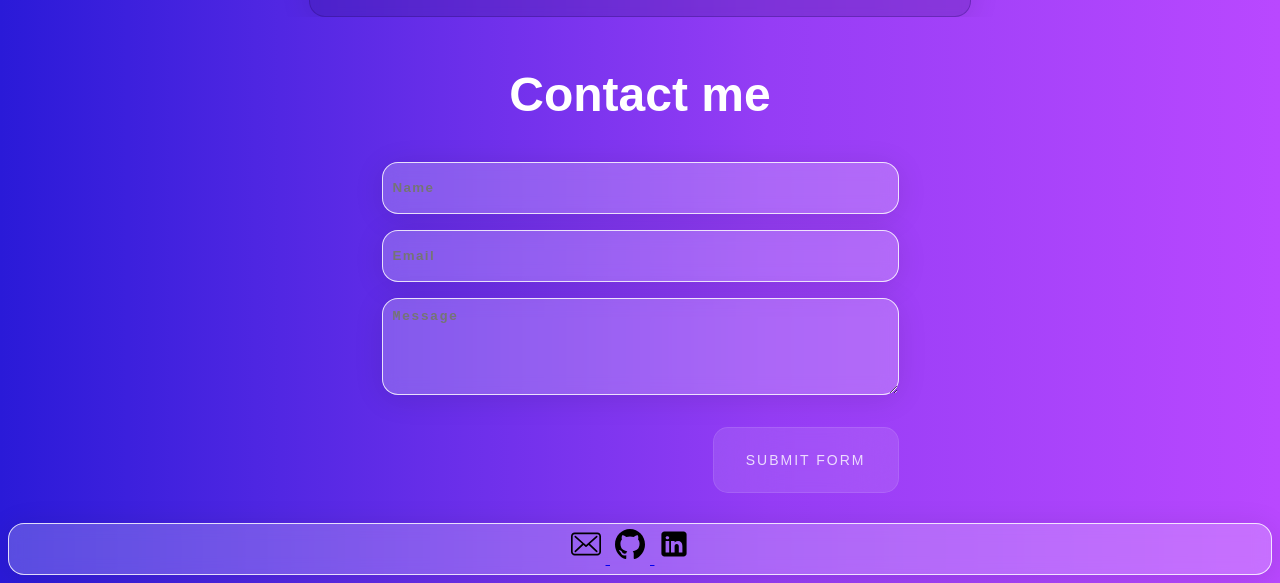
==== commit 4b7b5b74: "aligned captcha to the right" ====
--- a/index.html
+++ b/index.html
@@ -70,9 +70,8 @@
           <!-- Custom Confirmation / Success Page -->
           <input type="hidden" name="redirect" value="https://webthomas.com/#Contact">
           <!-- hCaptcha -->
-          <div class="captcha-wrapper">
-            <div class="h-captcha design-captach" data-captcha="true"></div>
-          </div>
+
+          <div class="h-captcha design-captach" data-captcha="true"></div>
           <div class="btn_container">
             <button type="submit">Submit Form</button>
           </div>
--- a/css/index.css
+++ b/css/index.css
@@ -1,6 +1,5 @@
 html {
   scroll-behavior: smooth;
-  background: linear-gradient(90deg, #2a1ad8 0%, #4e26e2 20%, #7231ec 40%, #953df5 60%, #b948ff 100%);
 }
 
 body::-webkit-scrollbar {
@@ -10,16 +9,11 @@
 /* For Firefox */
 body {
   scrollbar-width: none; /* Hides the scrollbar */
-  background: linear-gradient(90deg, #2a1ad8 0%, #4e26e2 20%, #7231ec 40%, #953df5 60%, #b948ff 100%);
 }
 
 /* For Internet Explorer and Edge */
 body {
   -ms-overflow-style: none; /* Hides the scrollbar */
-}
-
-background {
-  background: linear-gradient(90deg, #2a1ad8 0%, #4e26e2 20%, #7231ec 40%, #953df5 60%, #b948ff 100%);
 }
 
 body {
@@ -237,9 +231,9 @@
   background-color: rgba(255, 255, 255, 0.2);
 }
 
-.captcha-wrapper {
+.design-captach {
+  display: flex;
   justify-content: right;
-  width: 100%;
 }
 
 /*# sourceMappingURL=index.css.map */
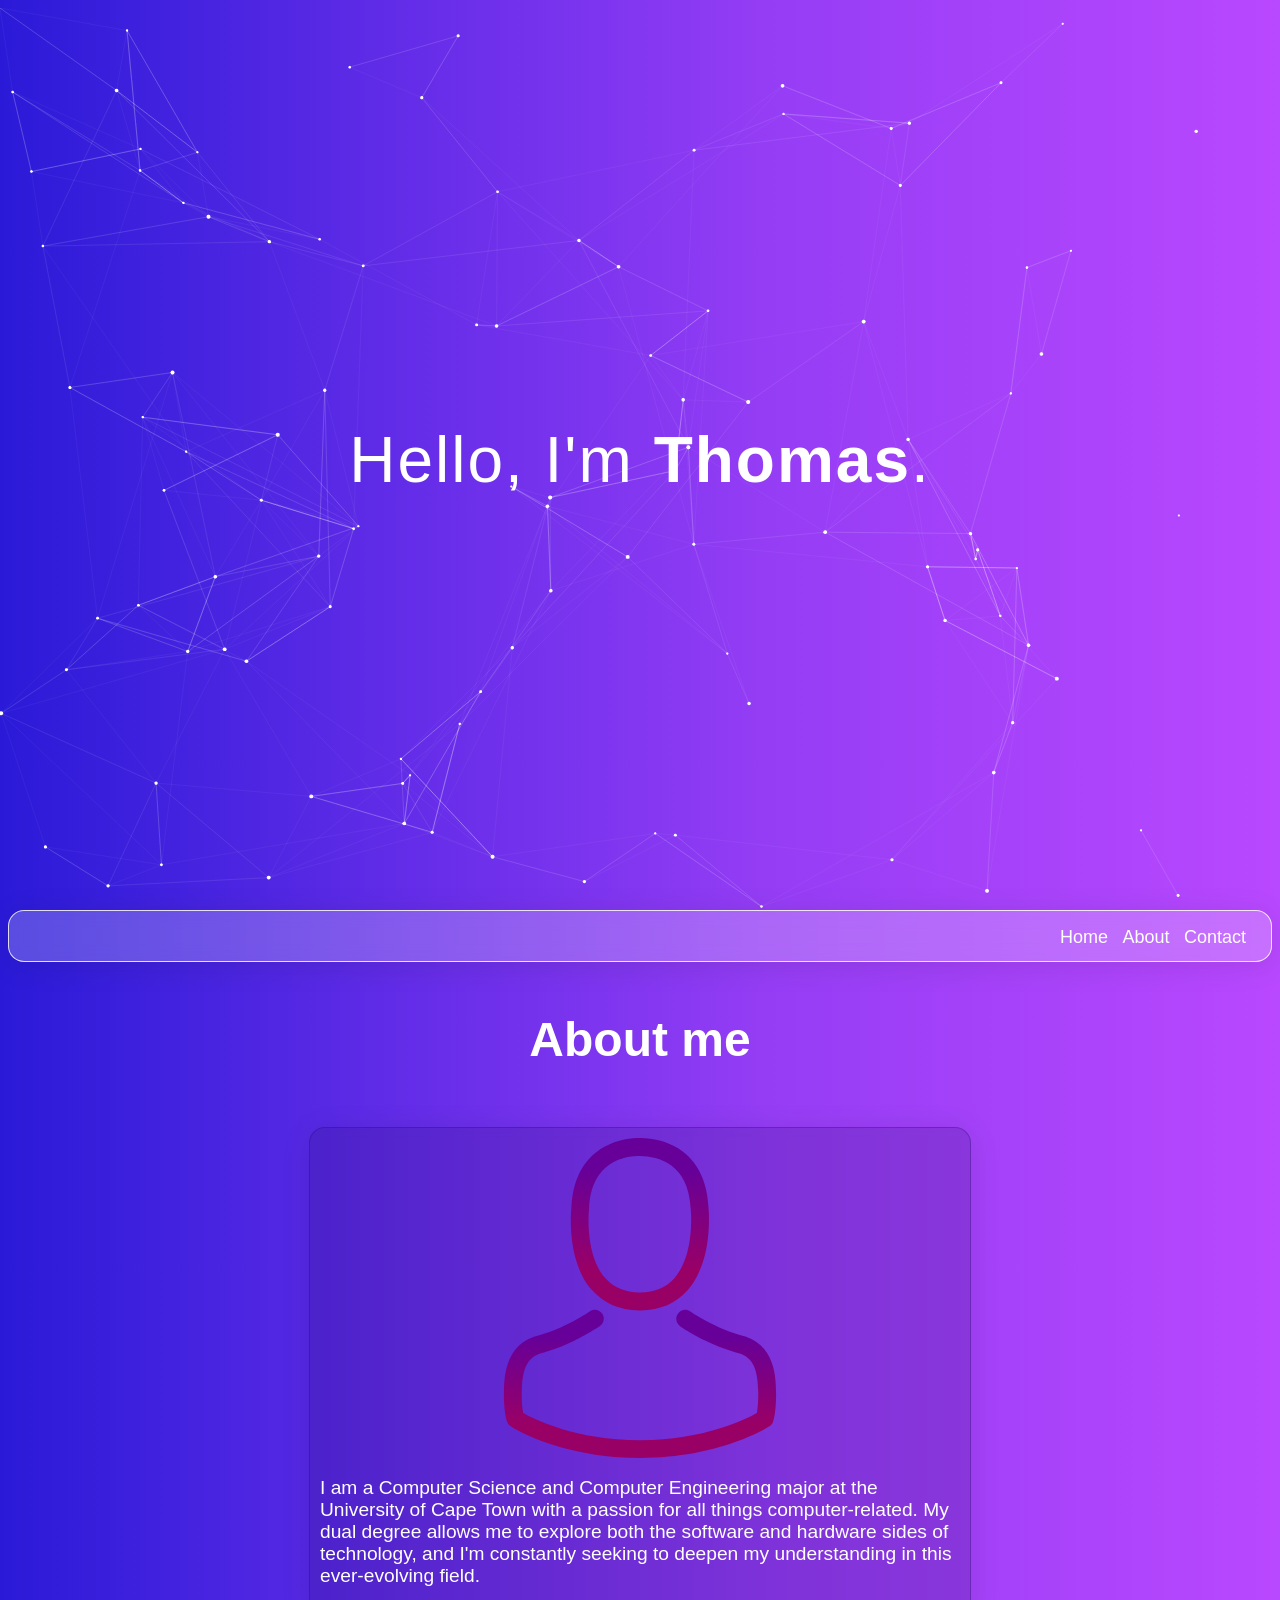
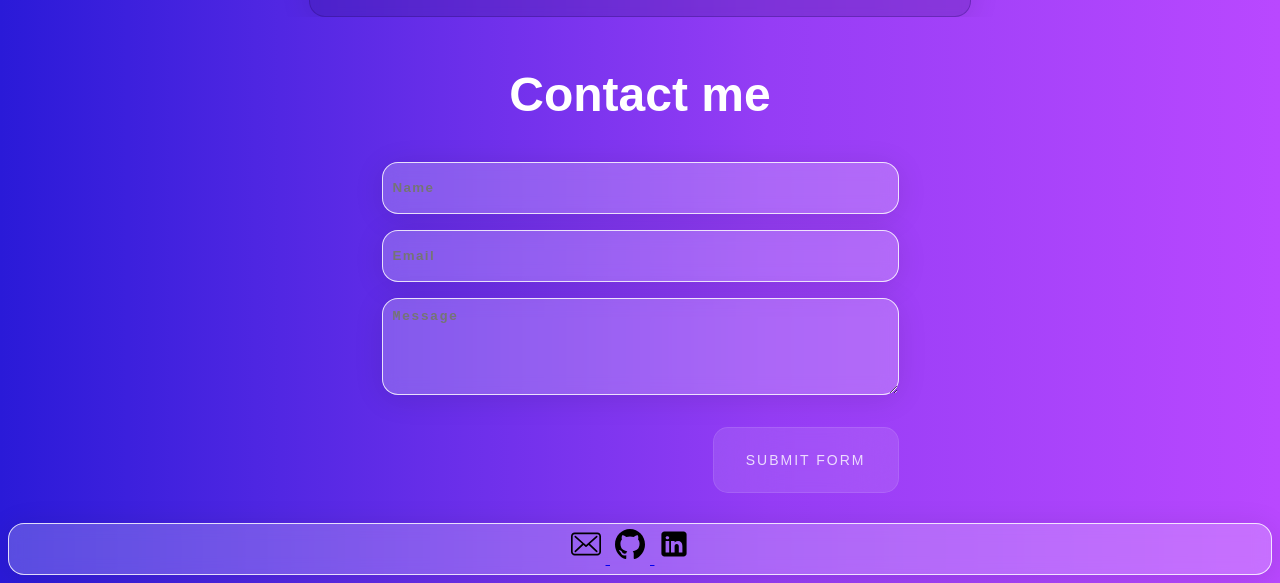
==== commit 92a56658: "fix: made users not be able to select title" ====
--- a/index.html
+++ b/index.html
@@ -13,7 +13,7 @@
   <section>
     <div class="title">
       <div class="heading">
-        <div class="title-div" , id="title-div"></div>
+        <div class="title-div" , id="title-div" style="-webkit-user-select:none;user-select:none;"></div>
       </div>
       <div class="canvas">
         <canvas id="canvas"></canvas>
